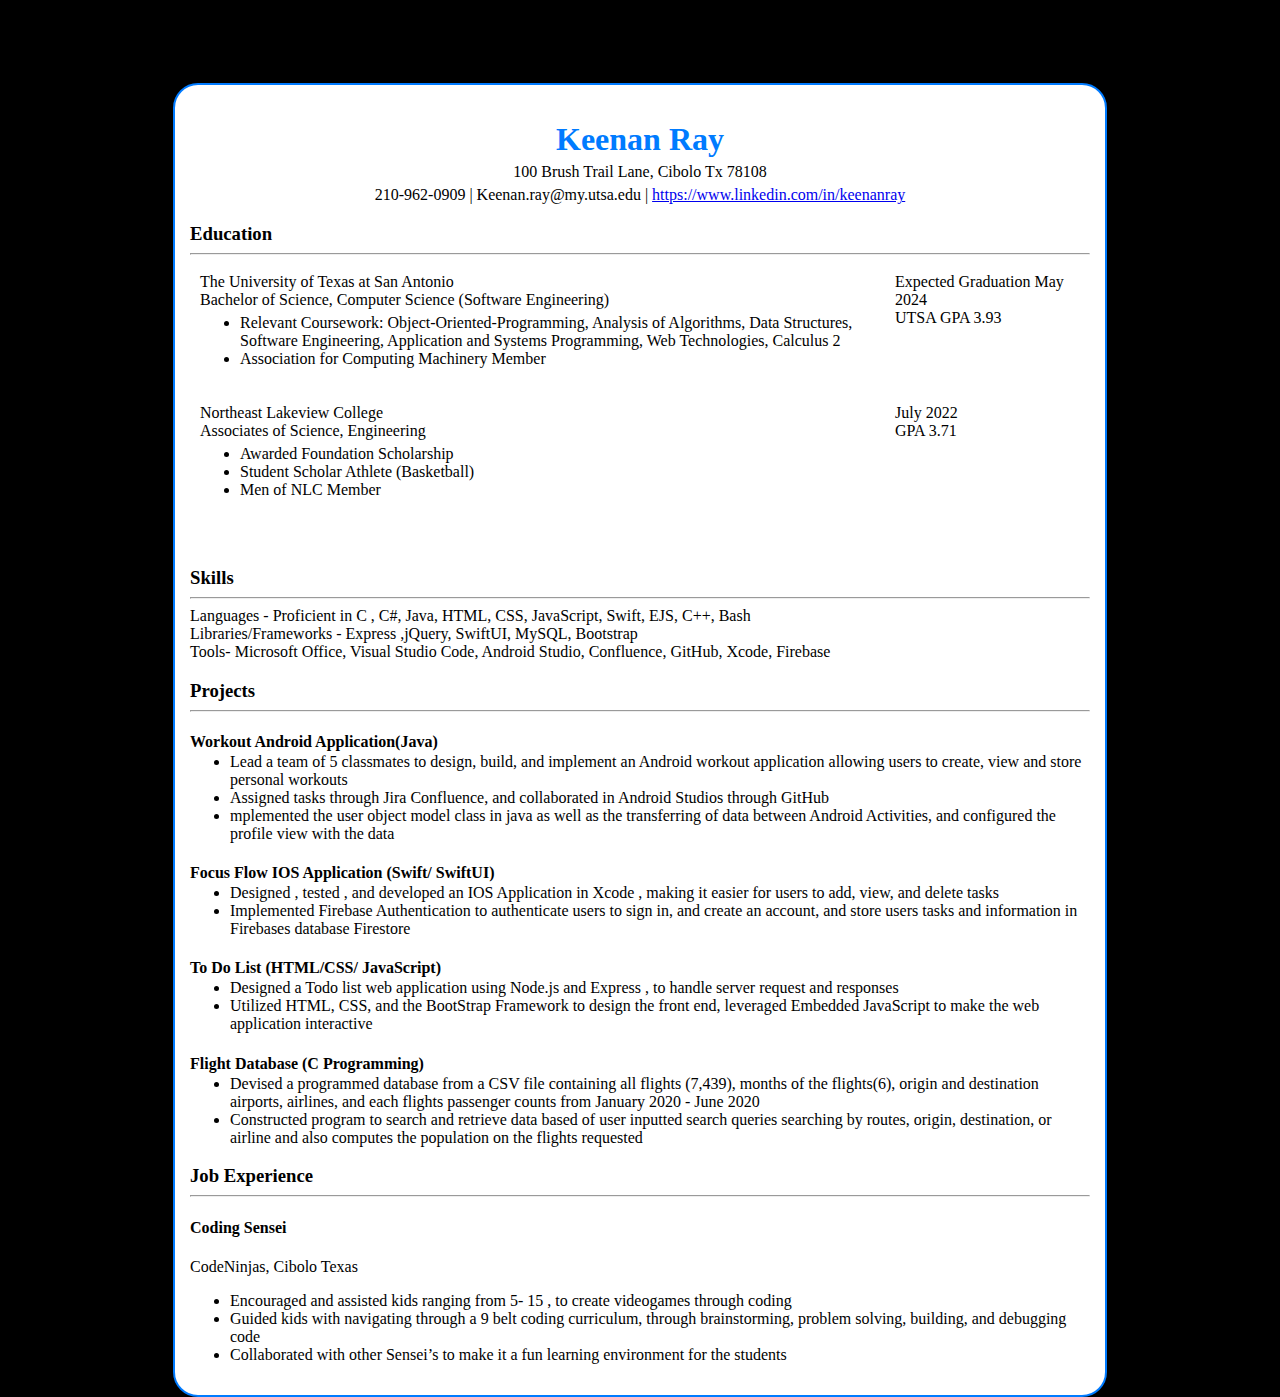
==== resume.html @ 060a94f8 "Adding Website" ====
<!DOCTYPE html>
<html lang="en">
<head>
    <meta charset="UTF-8">
    <meta name="viewport" content="width=device-width, initial-scale=1.0">
    <title>Document</title>
    <link rel="stylesheet" href="./css/resume.css" />
</head>
<body>
<resum class="container">
    <top>
        <h1>Keenan Ray</h1>
        <p>100 Brush Trail Lane, Cibolo Tx 78108</p>
        <p>210-962-0909 | Keenan.ray@my.utsa.edu | <a href="https://www.linkedin.com/in/keenanray">https://www.linkedin.com/in/keenanray</p></a>
        
    </top>
   
    <div class="education">
        <h3> Education</h3>
        <hr>
        <div class="school1">
            <div class="column1">
                <p>The University of Texas at San Antonio</p>
                <p>Bachelor of Science, Computer Science (Software Engineering) </p>
                <ul>
                    <li> Relevant Coursework: Object-Oriented-Programming, Analysis of Algorithms, Data Structures, Software 
                        Engineering, Application and Systems Programming, Web Technologies, Calculus 2</li>
                        <li> Association for Computing Machinery Member</li>
                </ul>
                
    
            </div>
            <div class="column2">
                <p>Expected Graduation May 2024</p>
                <p>UTSA GPA 3.93</p>
            </div>

        </div>
        <div class="class2" >
            <div class="column1">
                <p>Northeast Lakeview College</p>
                <p>Associates of Science, Engineering</p>
                <ul>
                    <li> Awarded Foundation Scholarship</li>
                    <li> Student Scholar Athlete (Basketball)</li>
                    <li>Men of NLC Member</li>
    
                </ul>

            </div>
            <div class="column2">
                <p> July 2022</p>
                <p>GPA 3.71</p>
            </div>
            
        </div>
       
        

    </div>
   <div class="skills">
    <h3>Skills</h3>
    <hr>
    <p>Languages - Proficient in C , C#, Java, HTML, CSS, JavaScript, Swift, EJS, C++, Bash</p>
    <p>Libraries/Frameworks - Express ,jQuery, SwiftUI, MySQL, Bootstrap</p>
    <p>Tools- Microsoft Office, Visual Studio Code, Android Studio, Confluence, GitHub, Xcode, Firebase</p>

   </div>

   <div class="projects">
    <h3>Projects</h3>
    <hr>
    <h4>Workout Android Application(Java) </h4>
    <ul>
        <li> Lead a team of 5 classmates to design, build, and implement an Android workout application allowing users to 
            create, view and store personal workouts</li>
        <li>Assigned tasks through Jira Confluence, and collaborated in Android Studios through GitHub</li>
        <li>mplemented the user object model class in java as well as the transferring of data between Android Activities, 
            and configured the profile view with the data</li>
    </ul>
    <h4>Focus Flow IOS Application (Swift/ SwiftUI)</h4>
   
   <ul>
    <li> Designed , tested , and developed an IOS Application in Xcode , making it easier for users to add, view, and 
        delete tasks</li>
    <li> Implemented Firebase Authentication to authenticate users to sign in, and create an account, and store users tasks 
        and information in Firebases database Firestore
        </li>
    
   </ul>
   <h4>To Do List (HTML/CSS/ JavaScript)</h4>
   <ul>
    <li>
        Designed a Todo list web application using Node.js and Express , to handle server request and responses
    </li>
    <li>
        Utilized HTML, CSS, and the BootStrap Framework to design the front end, leveraged Embedded JavaScript to 
make the web application interactive 
    </li>
   </ul>

   <h4>
    Flight Database (C Programming) 
   </h4>
<ul>
    <li> Devised a programmed database from a CSV file containing all flights (7,439), months of the flights(6), origin 
        and destination airports, airlines, and each flights passenger counts from January 2020 - June 2020</li>
      <li> Constructed program to search and retrieve data based of user inputted search queries searching by routes, origin, 
        destination, or airline and also computes the population on the flights requested</li>
</ul>
</div>

<div class="jobexperience">
    <h3>Job Experience</h3>
    <hr>
    <h4>Coding Sensei</h4>
    <p>CodeNinjas, Cibolo Texas</p>
    <ul>
        <li>
            Encouraged and assisted kids ranging from 5- 15 , to create videogames through coding
        </li>
        <li>Guided kids with navigating through a 9 belt coding curriculum, through brainstorming, problem solving, 
            building, and debugging code</li>
            <li> Collaborated with other Sensei’s to make it a fun learning environment for the students</li>
    </ul>
</div>
</resum>
   
</body>
</html>
---- css/resume.css ----
body{
    
    min-width: 800px;
    background-color: black;
    display: flex;
    justify-content: center;
   
    
    
}
.container{
    position: absolute;
    margin: 75px;
    padding: 15px;
    background-color: white;
    border-radius: 25px;
    border: 2px solid #007bff;
    max-width: 900px;
    min-width: 800px;
}

p{
    padding: 0px;
    margin: 0px;;
}
top{
    text-align: center;
}

h1{
    padding-bottom: 0px;
    margin-bottom: 5px;
}
top p{
    margin: 5px;
}
top h1{
    color: #007bff;
}
.education h3{
margin-bottom:2px ;
}
.column1{
    float: left;
    width: 75%;
    margin:10px;
    
}
.column2{
    float: left;
    width: 20%;
    margin: 10px;

}
skills{
    display: block;
    text-align: left;
    
}
div{
    display: block;
}

.education{
    min-width: 70%;
    height:325px;
}
.skills h3, .projects h3, .jobexperience h3{
    margin-bottom: 2px;
}
.projects h4{
    margin-bottom: 2px;
}
.projects ul{
    margin-top: 0px;
}
.column1 ul{
    margin-top: 5px;
}
.school1{
    margin-bottom: 10px;
}
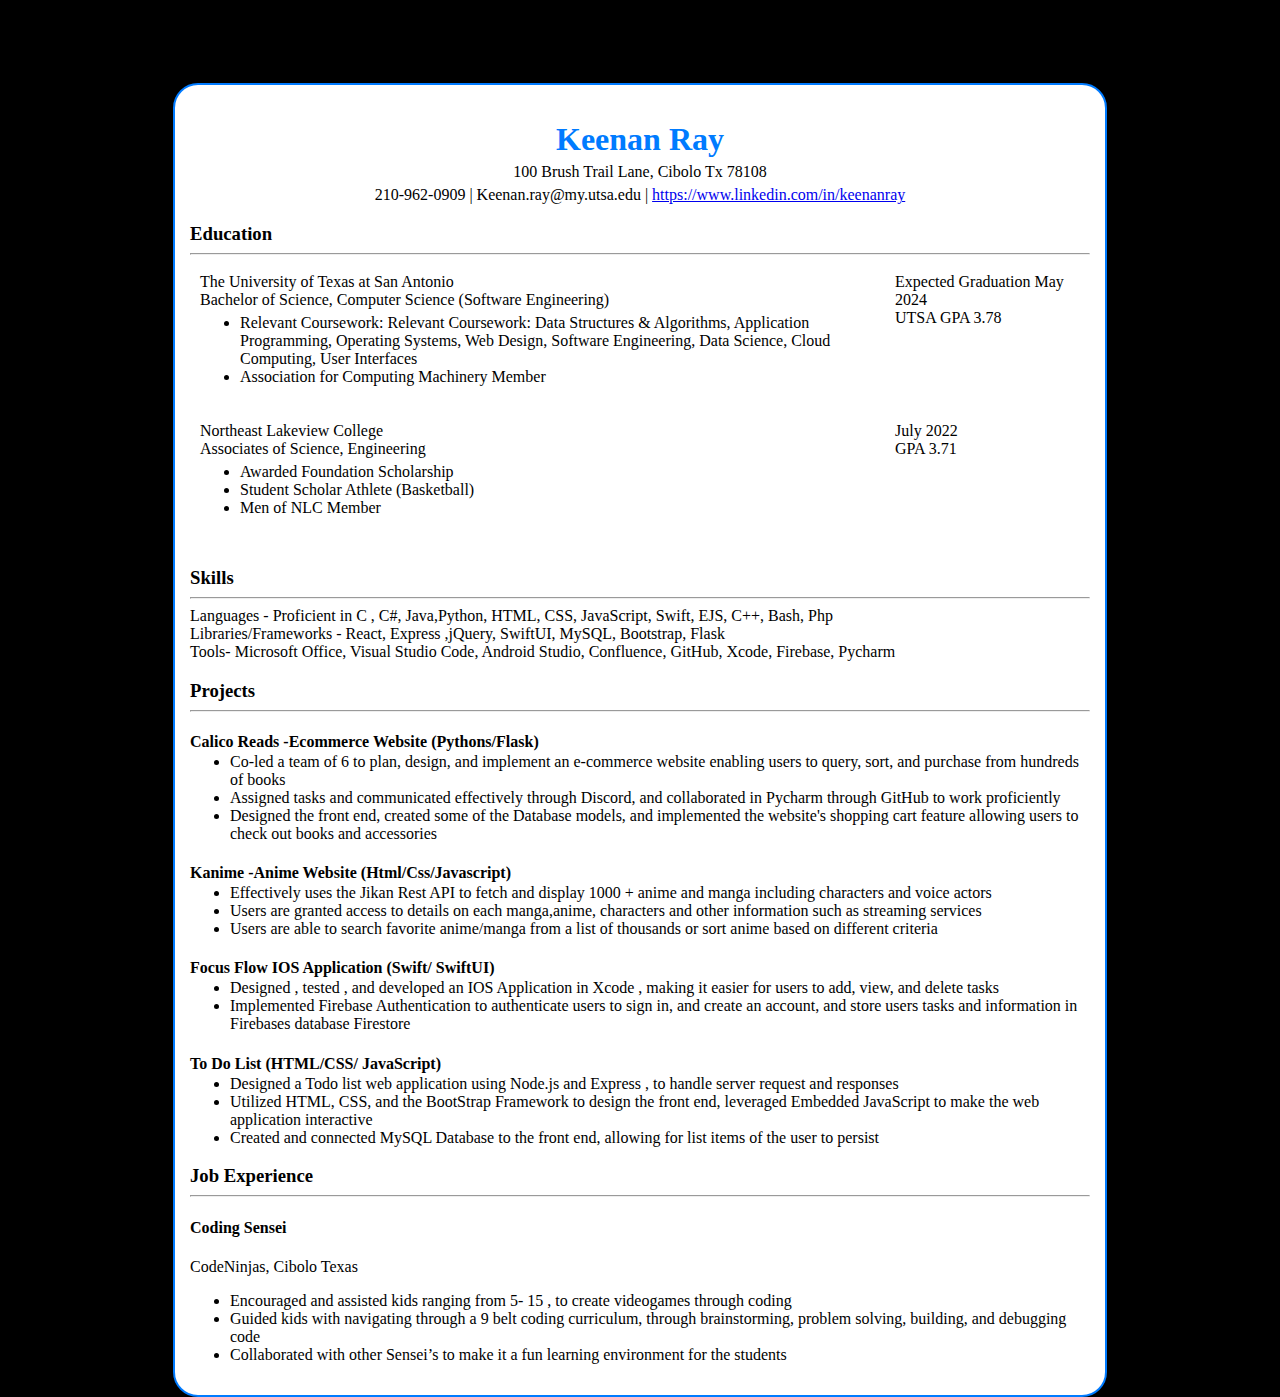
==== commit 5d547171: "Updated Resume" ====
--- a/resume.html
+++ b/resume.html
@@ -23,8 +23,7 @@
                 <p>The University of Texas at San Antonio</p>
                 <p>Bachelor of Science, Computer Science (Software Engineering) </p>
                 <ul>
-                    <li> Relevant Coursework: Object-Oriented-Programming, Analysis of Algorithms, Data Structures, Software 
-                        Engineering, Application and Systems Programming, Web Technologies, Calculus 2</li>
+                    <li> Relevant Coursework: Relevant Coursework: Data Structures & Algorithms, Application Programming, Operating Systems, Web Design, Software Engineering, Data Science, Cloud Computing, User Interfaces</li>
                         <li> Association for Computing Machinery Member</li>
                 </ul>
                 
@@ -32,7 +31,7 @@
             </div>
             <div class="column2">
                 <p>Expected Graduation May 2024</p>
-                <p>UTSA GPA 3.93</p>
+                <p>UTSA GPA 3.78</p>
             </div>
 
         </div>
@@ -61,22 +60,28 @@
    <div class="skills">
     <h3>Skills</h3>
     <hr>
-    <p>Languages - Proficient in C , C#, Java, HTML, CSS, JavaScript, Swift, EJS, C++, Bash</p>
-    <p>Libraries/Frameworks - Express ,jQuery, SwiftUI, MySQL, Bootstrap</p>
-    <p>Tools- Microsoft Office, Visual Studio Code, Android Studio, Confluence, GitHub, Xcode, Firebase</p>
+    <p>Languages - Proficient in C , C#, Java,Python, HTML, CSS, JavaScript, Swift, EJS, C++, Bash, Php</p>
+    <p>Libraries/Frameworks - React, Express ,jQuery, SwiftUI, MySQL, Bootstrap, Flask</p>
+    <p>Tools- Microsoft Office, Visual Studio Code, Android Studio, Confluence, GitHub, Xcode, Firebase, Pycharm</p>
 
    </div>
 
    <div class="projects">
     <h3>Projects</h3>
     <hr>
-    <h4>Workout Android Application(Java) </h4>
+    <h4>Calico Reads -Ecommerce Website (Pythons/Flask) </h4>
     <ul>
-        <li> Lead a team of 5 classmates to design, build, and implement an Android workout application allowing users to 
-            create, view and store personal workouts</li>
-        <li>Assigned tasks through Jira Confluence, and collaborated in Android Studios through GitHub</li>
-        <li>mplemented the user object model class in java as well as the transferring of data between Android Activities, 
-            and configured the profile view with the data</li>
+        <li> Co-led a team of 6 to plan, design, and implement an e-commerce website enabling users to query, sort, and purchase from hundreds of books</li>
+        <li>Assigned tasks and communicated effectively through Discord, and collaborated in Pycharm through GitHub to work proficiently</li>
+        <li>Designed the front end, created some of the Database models, and implemented the website's shopping cart feature allowing users to check out books and accessories</li>
+    </ul>
+    <h4>
+        Kanime -Anime Website (Html/Css/Javascript)
+       </h4>
+    <ul>
+        <li> Effectively uses the Jikan Rest API to fetch and display 1000 + anime and manga including characters and voice actors</li>
+          <li> Users are granted access to details on each manga,anime, characters and other information such as streaming services</li>
+          <li>Users are able to search favorite anime/manga from a list of thousands or sort anime based on different criteria</li>
     </ul>
     <h4>Focus Flow IOS Application (Swift/ SwiftUI)</h4>
    
@@ -97,17 +102,10 @@
         Utilized HTML, CSS, and the BootStrap Framework to design the front end, leveraged Embedded JavaScript to 
 make the web application interactive 
     </li>
+    <li>Created and connected MySQL Database to the front end, allowing for list items of the user to persist</li>
    </ul>
 
-   <h4>
-    Flight Database (C Programming) 
-   </h4>
-<ul>
-    <li> Devised a programmed database from a CSV file containing all flights (7,439), months of the flights(6), origin 
-        and destination airports, airlines, and each flights passenger counts from January 2020 - June 2020</li>
-      <li> Constructed program to search and retrieve data based of user inputted search queries searching by routes, origin, 
-        destination, or airline and also computes the population on the flights requested</li>
-</ul>
+  
 </div>
 
 <div class="jobexperience">
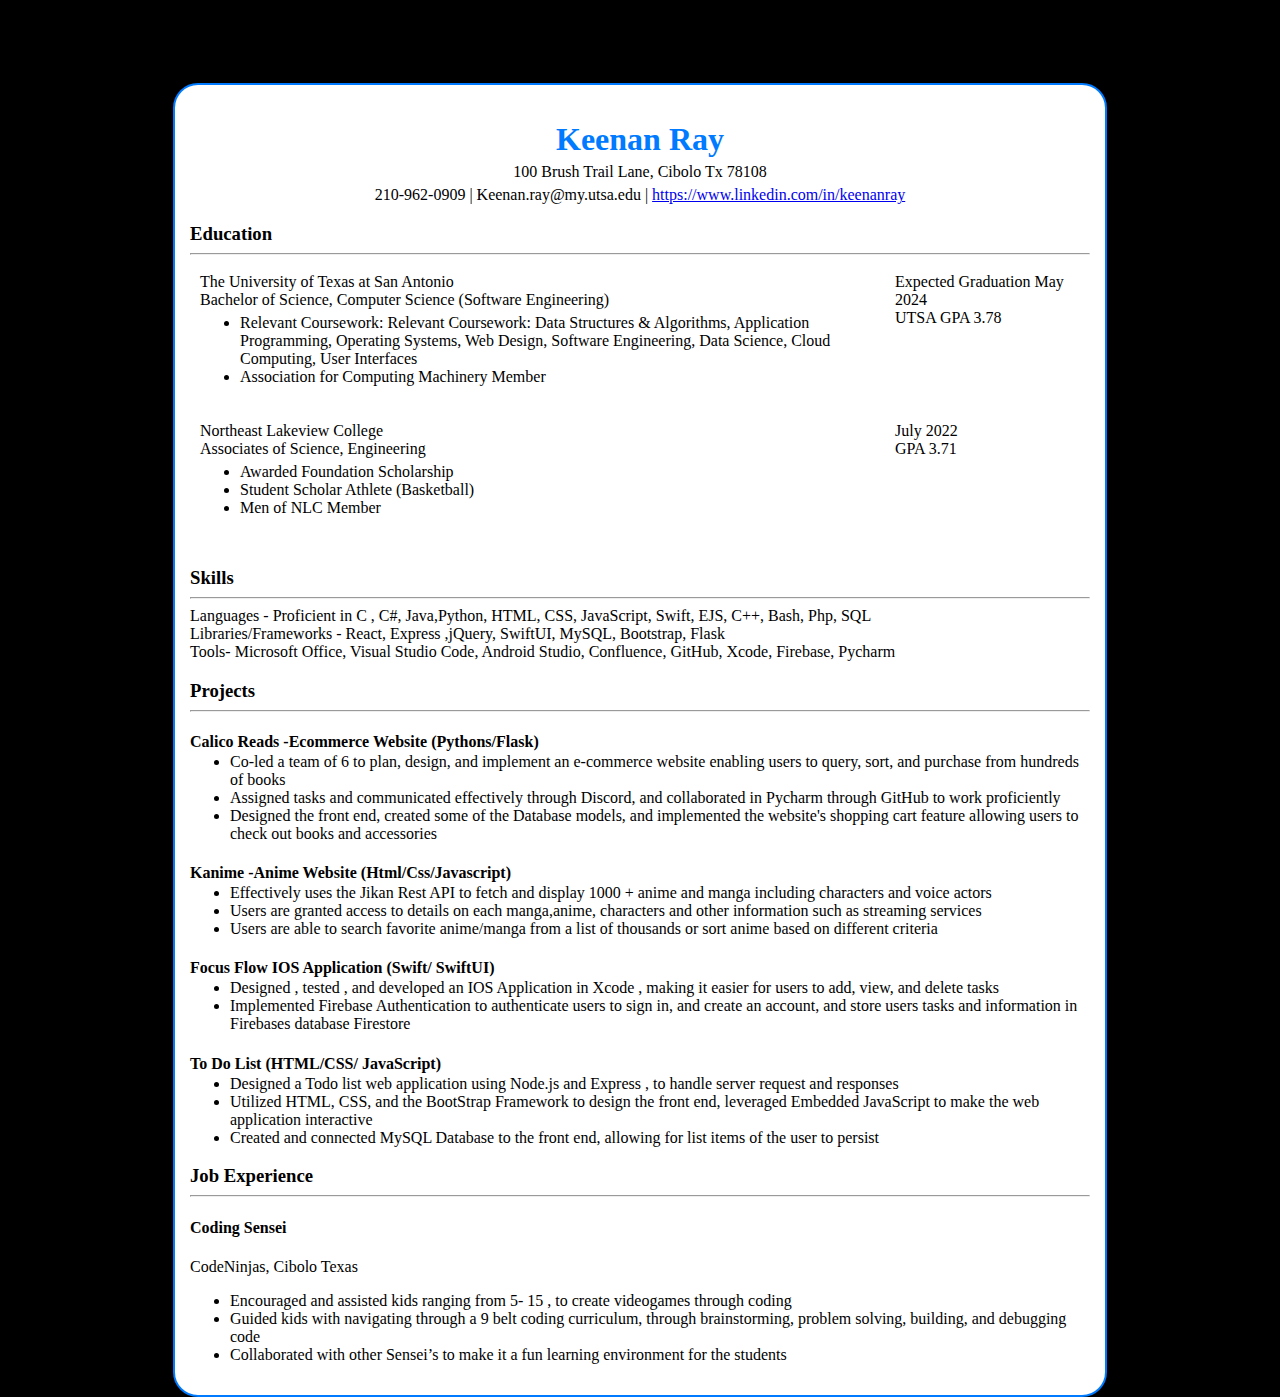
==== commit 117ca90e: "more updates" ====
--- a/resume.html
+++ b/resume.html
@@ -60,7 +60,7 @@
    <div class="skills">
     <h3>Skills</h3>
     <hr>
-    <p>Languages - Proficient in C , C#, Java,Python, HTML, CSS, JavaScript, Swift, EJS, C++, Bash, Php</p>
+    <p>Languages - Proficient in C , C#, Java,Python, HTML, CSS, JavaScript, Swift, EJS, C++, Bash, Php, SQL</p>
     <p>Libraries/Frameworks - React, Express ,jQuery, SwiftUI, MySQL, Bootstrap, Flask</p>
     <p>Tools- Microsoft Office, Visual Studio Code, Android Studio, Confluence, GitHub, Xcode, Firebase, Pycharm</p>
 
